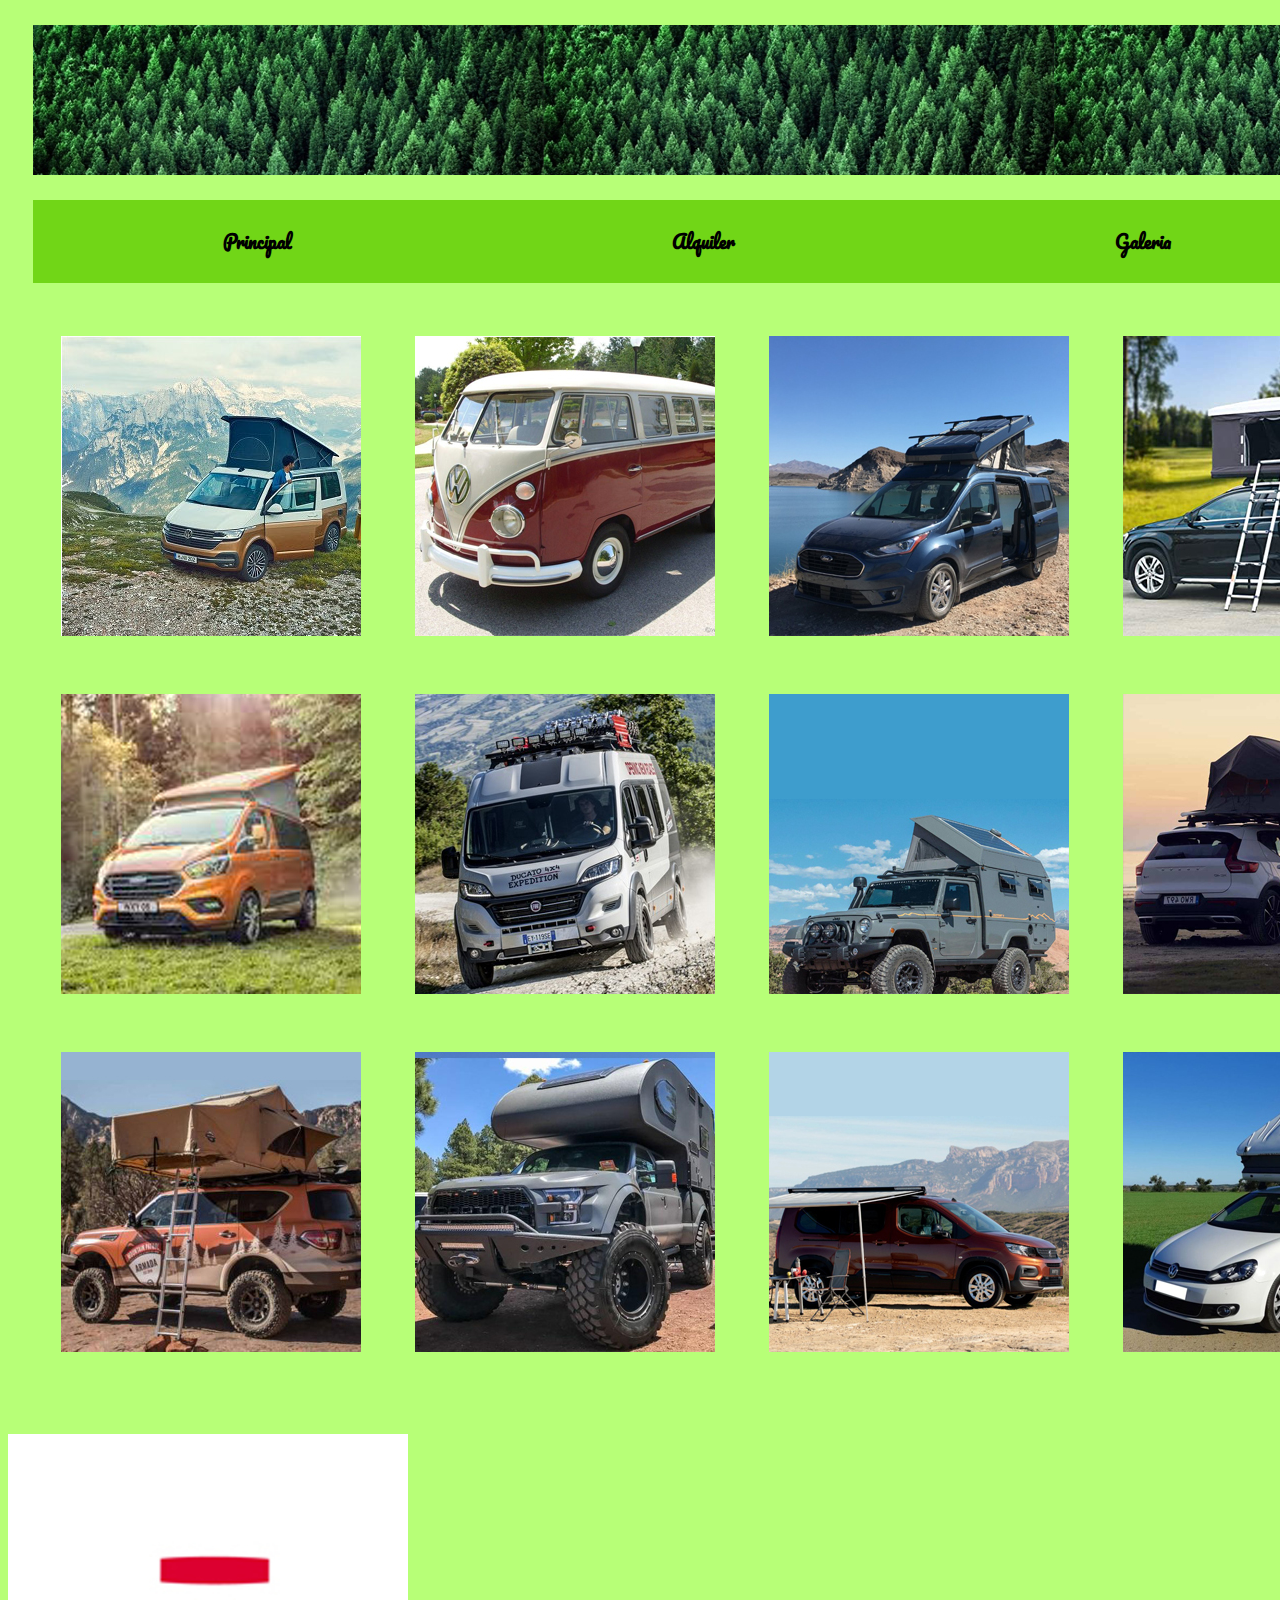
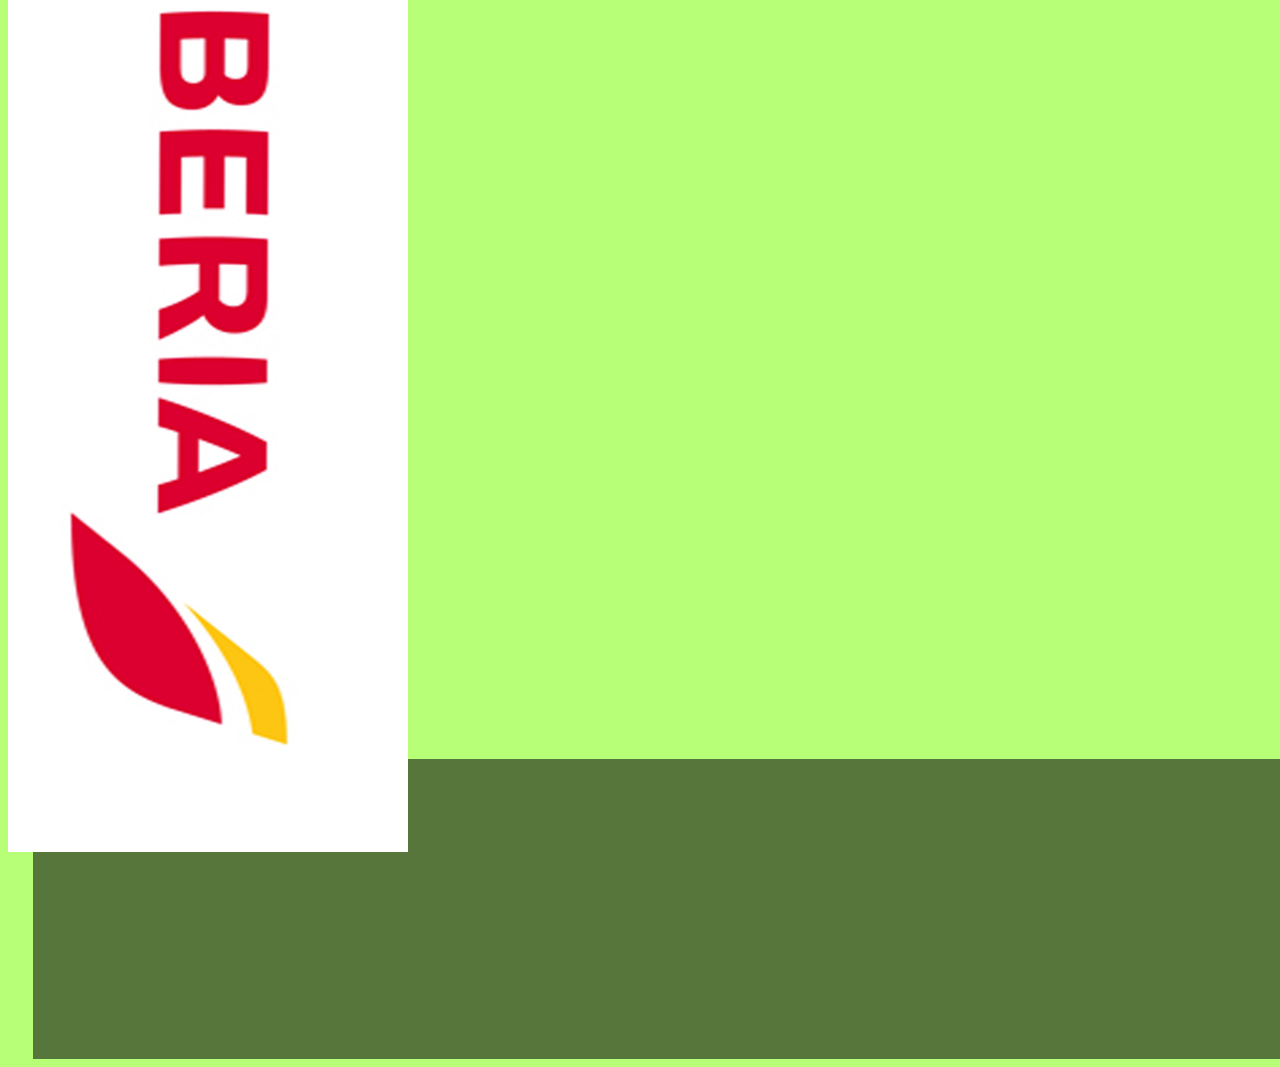
==== index.html @ 9d679dbe "paginav1.3" ====
<!DOCTYPE html>
<html lang="es" dir="ltr">
  <head>
    <meta charset="utf-8">
    <link rel="stylesheet" href="css/master.css">
    <title>index</title>
    <script type="text/javascript" src="js/publicidad.js"></script>
  </head>
  <body id="cuerpo" onload="publicidad()">
    <div id="banner">
      <img src="imagenes/banner.jpg" alt="Banner" height="150px" width="1850px">
    </div>
    <div id="menu">
      <ul>
        <li><div id="principal">
          <a href="index.html"><h1>Principal</h1></a>
        </div><li>
        <li><div id="alquileres">
          <a href="alquileres.html"><h1>Alquiler</h1></a>
        </div><li>
        <li><div id="galeria">
          <a href="galeria.html"><h1>Galeria</h1></a>
        </div><li>
        <li><div id="contactanos">
          <a href="index.html"><h1>Contacto</h1></a>
        </div><li>
      </ul>
    </div>
    <div id="area_productos">
      <table>
        <tr>
          <td><a href="html/california.html">
            <img src="imagenes/california.jpg" class="producto" width="300px" height="300px">
          </a></td>
          </a><td><a href="html/clasic.html">
            <img src="imagenes/clasic.jpg" class="producto" width="300px" height="300px"></td>
          </a><td><a href="html/connect.html">
            <img src="imagenes/connect.jpg" class="producto" width="300px" height="300px"></td>
          </a><td><a href="html/mercedes.html">
              <img src="imagenes/mercedes.jpg" class="producto" width="300px" height="300px">
            </a></td>
        </tr>
        <tr>
          <td><a href="html/custon.html">
            <img src="imagenes/custom.jpg" class="producto" width="300px" height="300px"></td>
          </a><td><a href="html/ducato.html">
            <img src="imagenes/ducato.jpg" class="producto" width="300px" height="300px"></td>
          </a><td><a href="html/jeep.html">
            <img src="imagenes/jeep.jpg" class="producto" width="300px" height="300px"></td>
          </a><td><a href="html/suv.html">
            <img src="imagenes/suv.jpg" class="producto" width="300px" height="300px">
          </a></td>
        </tr>
        <tr>
          <td><a href="html/patrol.html">
            <img src="imagenes/patrol.jpg" class="producto" width="300px" height="300px"></td>
          </a><td><a href="html/reptor.html">
            <img src="imagenes/raptor.jpg" class="producto" width="300px" height="300px"></td>
          </a><td><a href="html/rifter.html">
            <img src="imagenes/rifter.jpg" class="producto" width="300px" height="300px"></td>
          </a><td><a href="html/golf.html">
            <img src="imagenes/golf.jpg" class="producto" width="300px" height="300px">
          </a></td>
        </tr>
      </table>
    </div>
    <div id="publicidad">
      <img id="publicidad_img"  width="400" height="1018px">
    </div>
    <div id="pie">
      <p></p>
    </div>
  </body>
</html>
---- css/master.css ----
@import url(http://fonts.googleapis.com/css?family=Pacifico);
ul {
  list-style-type: none;
  margin: 0;
  padding: 0;
  overflow: hidden;
  background-color: #71D617;
}

li {
  float: left;
}

li a {
  display: block;
  color: black;
  text-align: center;
  padding: 14px 190px;
  text-decoration: none;
}
li a:hover {
  background-color: #57763B;
}
#cuerpo {
  background: #B7FF77;
}
#banner{
  background-color: grey;
  width: 1850px;
  height: 150px;
  margin: 25px;
}
#menu{
  margin: 25px;
  width: 1850px;
}
#area_productos{
  margin: 25px;
  margin-top: 0px;
  float: left;
}
#pie{
  height: 300px;
  width: 1850px;
  background: #57763B;
  margin-bottom:0px;
  margin-top:25px;
  clear: both;
  margin-left: 25px;
}
#publicidad{
  float: left;
  left: 25px;
  width: 200px;
  height: 900px;
  margin-bottom:25px;
  margin-top: 25px;
  margin-right:25px;
}
p {
  font-family: 'Comfortaa';
  font-size: 11px;
}
h1 {
  font-family: 'Pacifico';
  font-size: 18px;
}
.producto {
  margin: 25px;
}
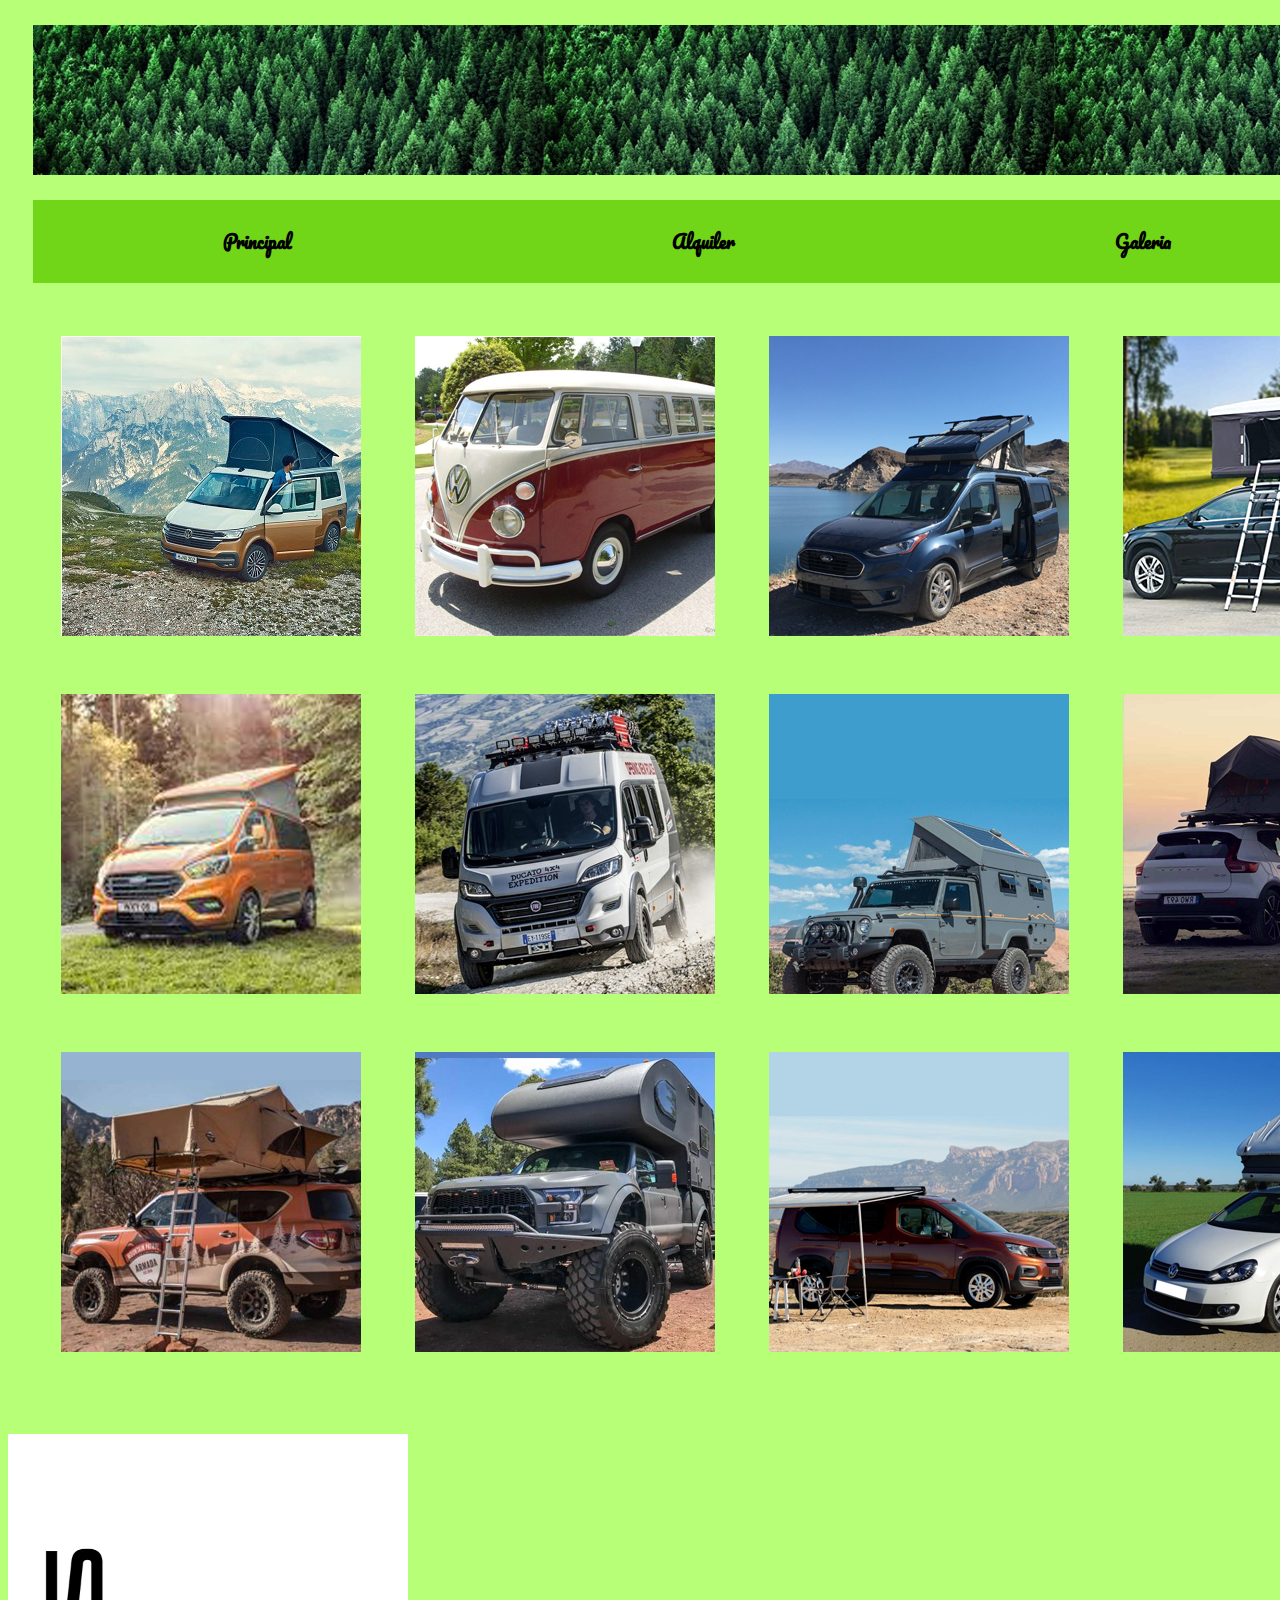
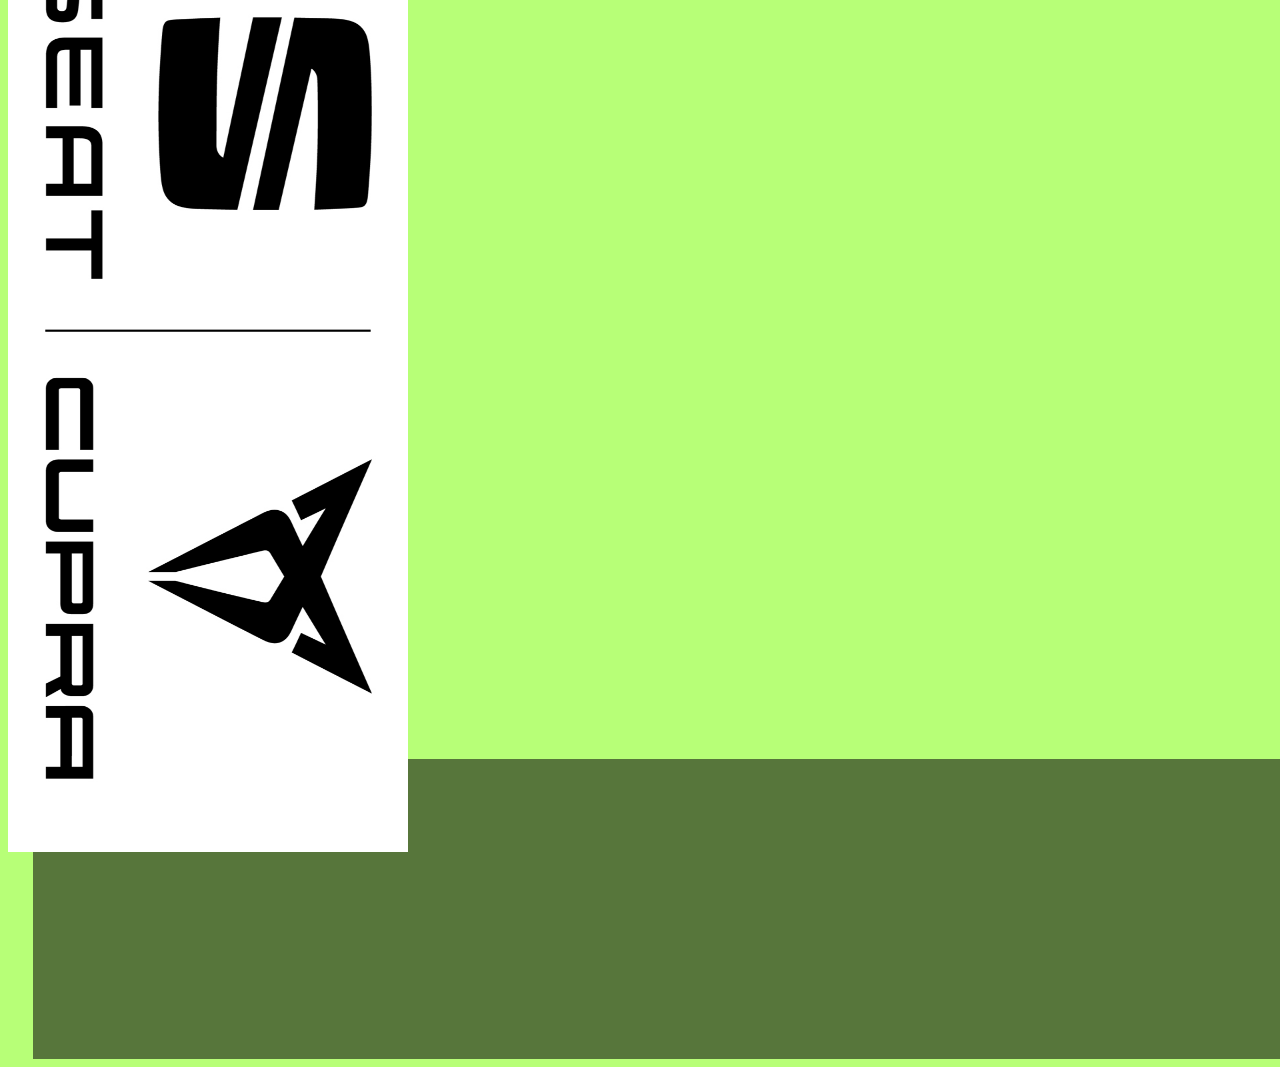
==== commit b190b2a1: "actualizacion" ====
--- a/index.html
+++ b/index.html
@@ -14,16 +14,16 @@
       <ul>
         <li><div id="principal">
           <a href="index.html"><h1>Principal</h1></a>
-        </div><li>
+        </div></li>
         <li><div id="alquileres">
           <a href="alquileres.html"><h1>Alquiler</h1></a>
-        </div><li>
+        </div></li>
         <li><div id="galeria">
           <a href="galeria.html"><h1>Galeria</h1></a>
-        </div><li>
+        </div></li>
         <li><div id="contactanos">
           <a href="index.html"><h1>Contacto</h1></a>
-        </div><li>
+        </div></li>
       </ul>
     </div>
     <div id="area_productos">
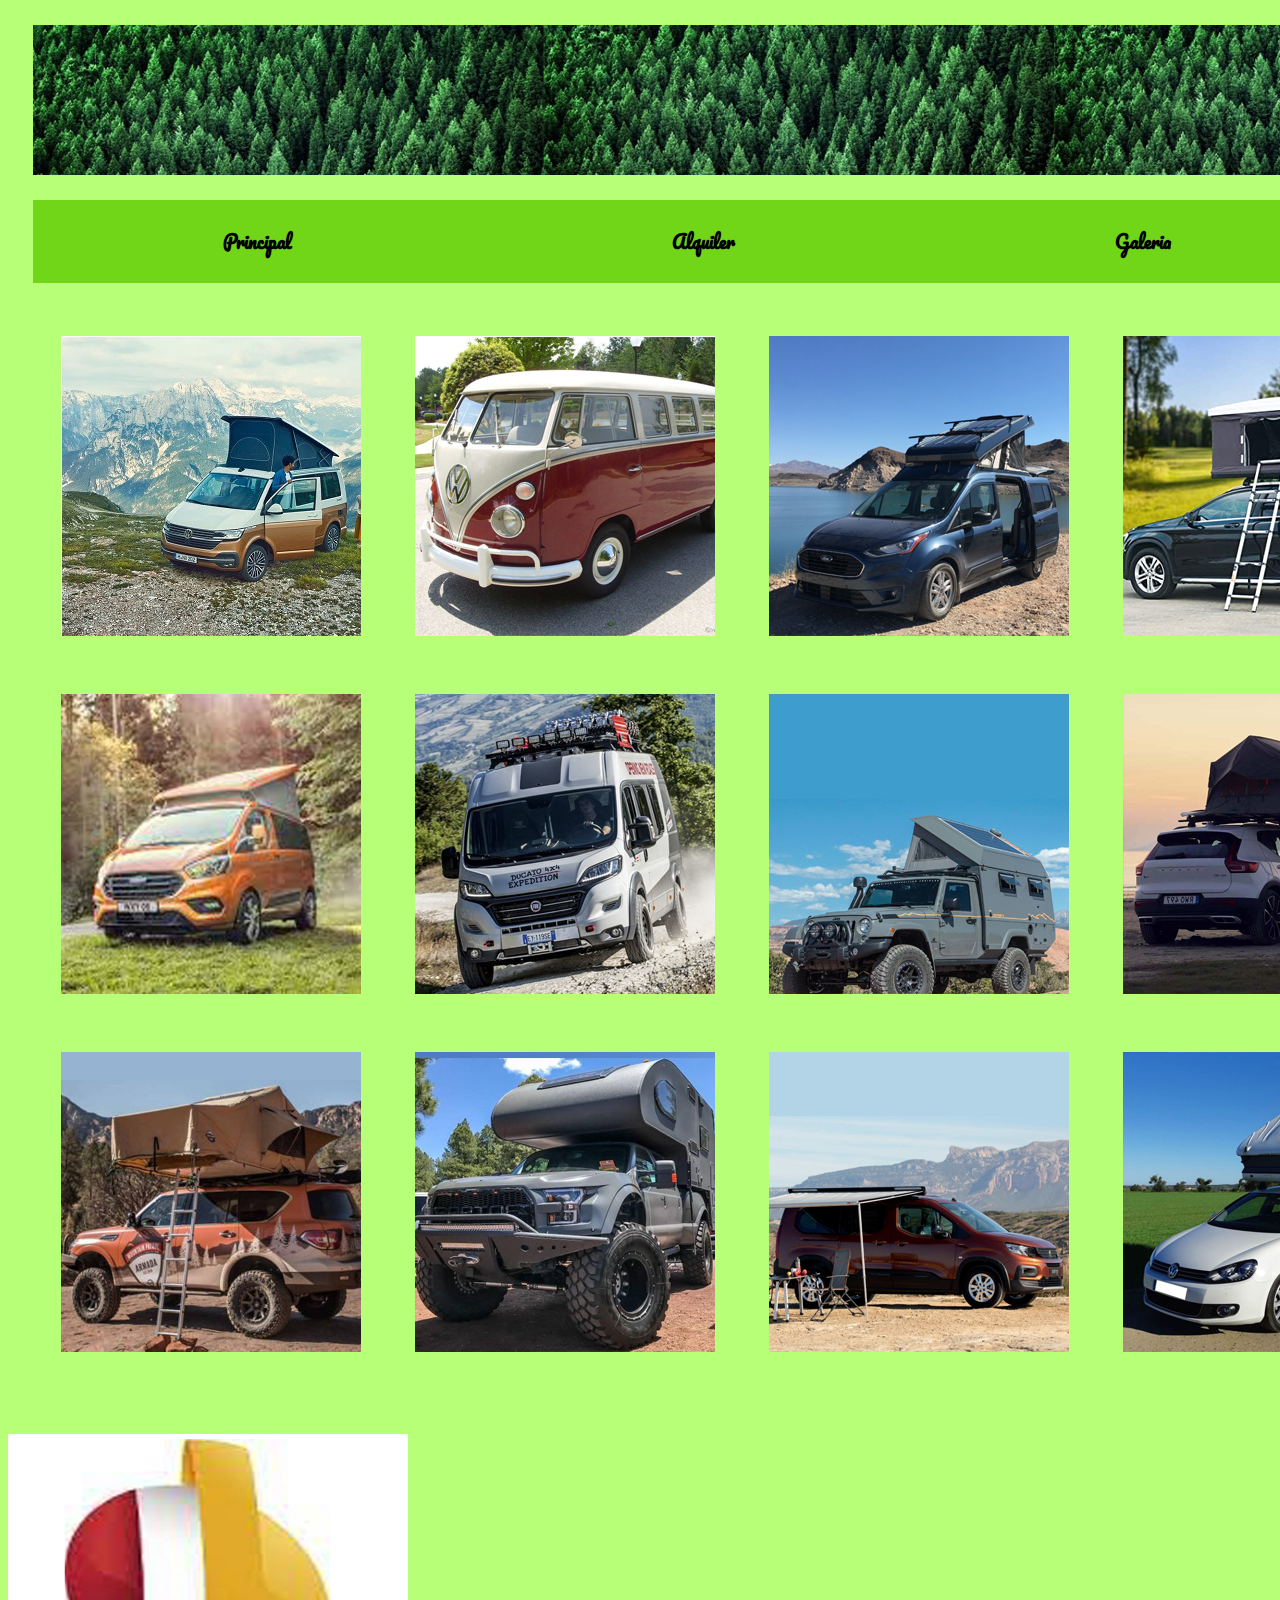
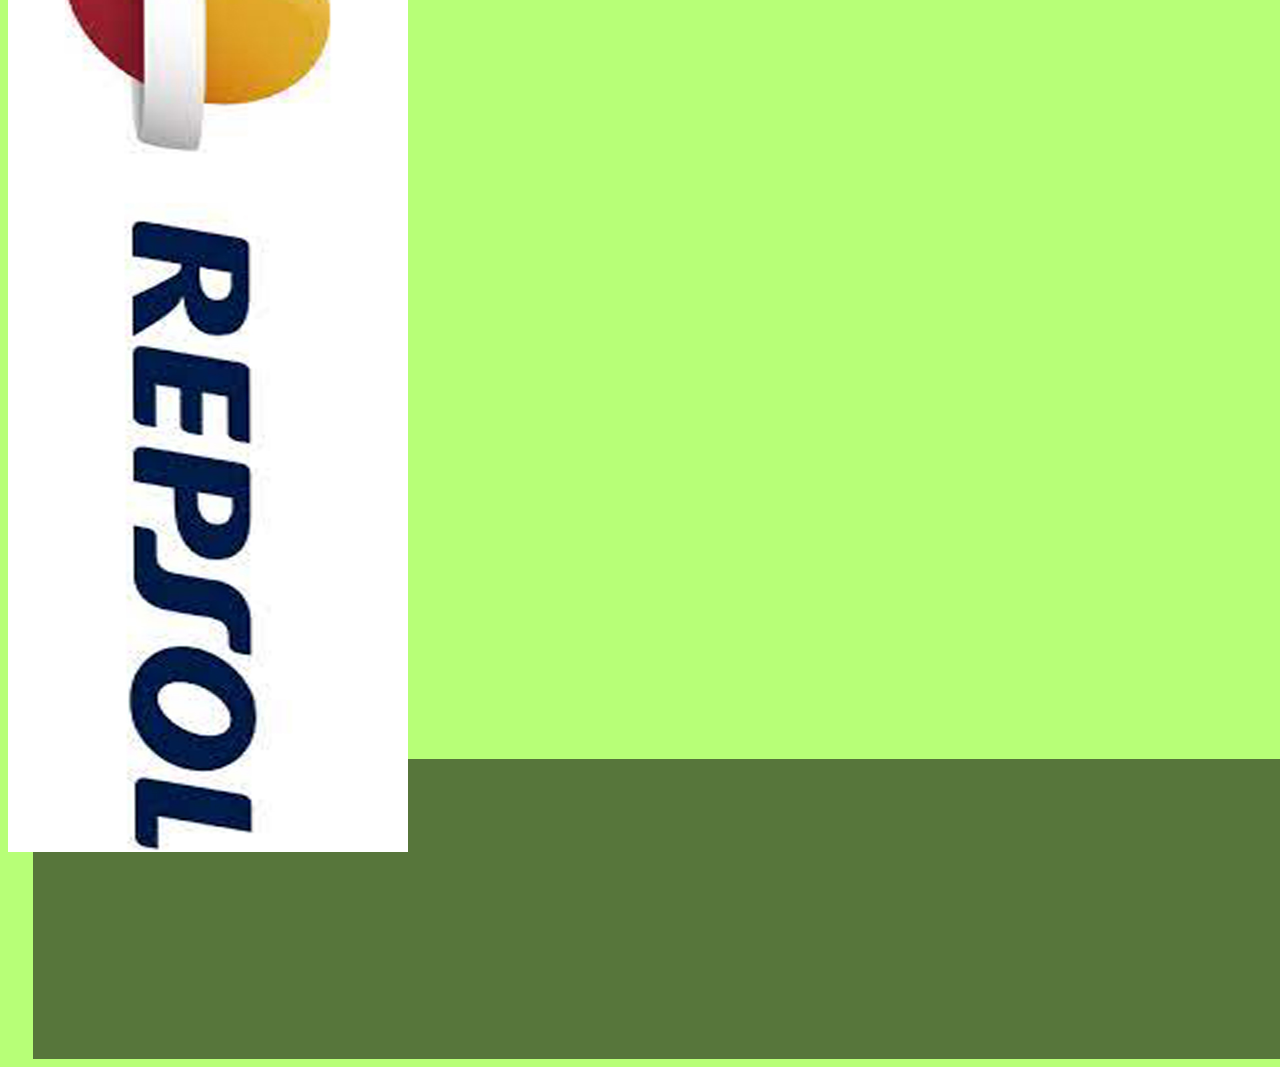
==== commit b96d797e: "tonterias" ====
--- a/index.html
+++ b/index.html
@@ -16,12 +16,12 @@
           <a href="index.html"><h1>Principal</h1></a>
         </div></li>
         <li><div id="alquileres">
-          <a href="alquileres.html"><h1>Alquiler</h1></a>
+          <a href="html/alquileres.html"><h1>Alquiler</h1></a>
         </div></li>
-        <li><div id="galeria">
+        <li><div id="html/galeria">
           <a href="galeria.html"><h1>Galeria</h1></a>
         </div></li>
-        <li><div id="contactanos">
+        <li><div id="html/contactanos">
           <a href="index.html"><h1>Contacto</h1></a>
         </div></li>
       </ul>
@@ -68,7 +68,7 @@
       <img id="publicidad_img"  width="400" height="1018px">
     </div>
     <div id="pie">
-      <p></p>
+      <id ="mapa" iframe src="https://www.google.com/maps/embed?pb=!1m18!1m12!1m3!1d3046.6467301735684!2d-3.7198123846101523!3d40.216920579388805!2m3!1f0!2f0!3f0!3m2!1i1024!2i768!4f13.1!3m3!1m2!1s0xd421e3088706d2b%3A0x3606f991fbde2e1f!2sCa%C3%B1ada%20Real%20Galiana%2C%20Madrid!5e0!3m2!1ses!2ses!4v1634587384871!5m2!1ses!2ses" width="250" height="300" style="border:0;" allowfullscreen="" loading="lazy"></iframe>
     </div>
   </body>
 </html>
--- a/css/master.css
+++ b/css/master.css
@@ -68,3 +68,6 @@
 .producto {
   margin: 25px;
 }
+#mapa{
+  float: right;
+}
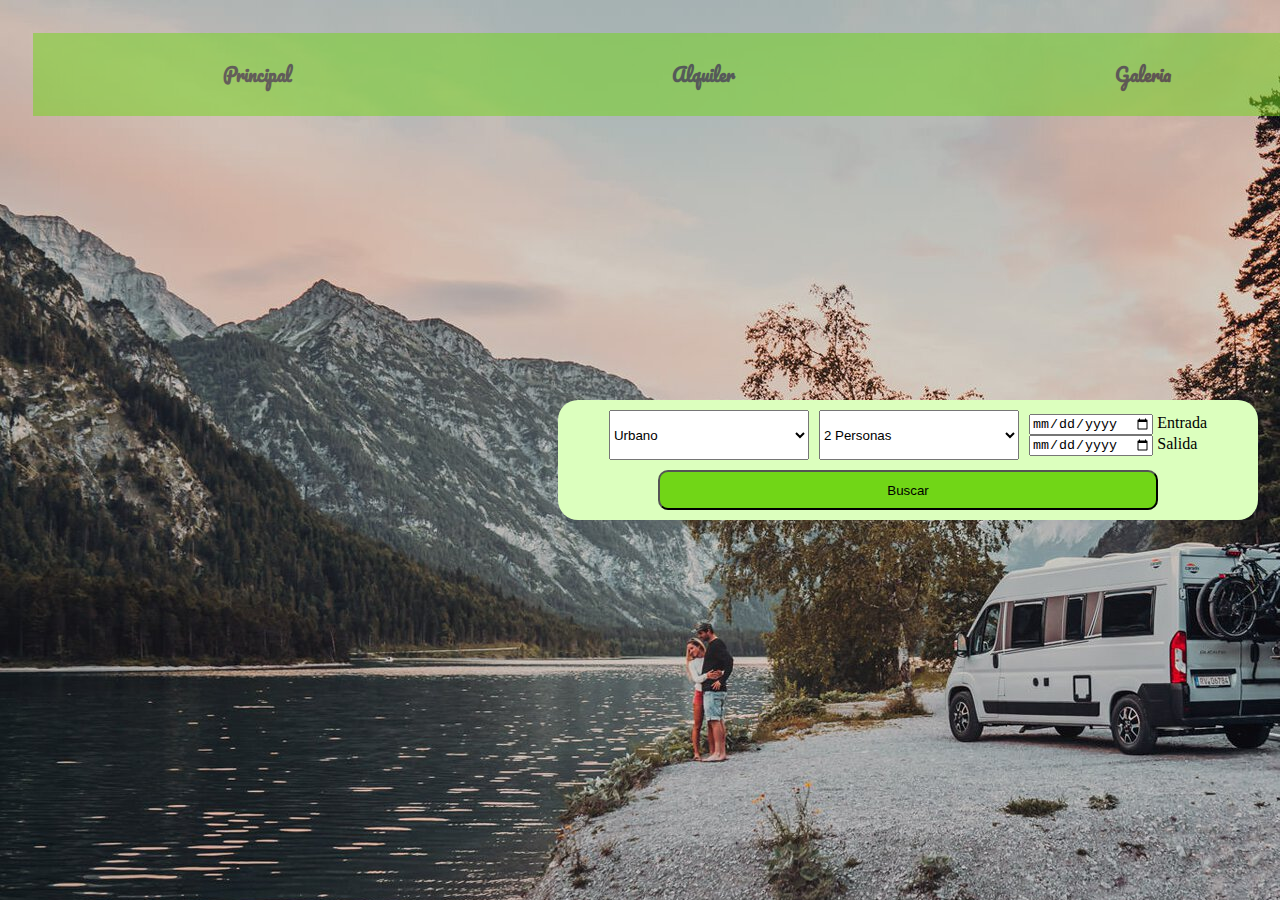
==== commit 9a8ebb50: "nuevas funcionalidades" ====
--- a/index.html
+++ b/index.html
@@ -3,13 +3,11 @@
   <head>
     <meta charset="utf-8">
     <link rel="stylesheet" href="css/master.css">
+    <link rel="stylesheet" href="css/index.css">
     <title>index</title>
     <script type="text/javascript" src="js/publicidad.js"></script>
   </head>
-  <body id="cuerpo" onload="publicidad()">
-    <div id="banner">
-      <img src="imagenes/banner.jpg" alt="Banner" height="150px" width="1850px">
-    </div>
+  <body id="cuerpo">
     <div id="menu">
       <ul>
         <li><div id="principal">
@@ -26,49 +24,26 @@
         </div></li>
       </ul>
     </div>
-    <div id="area_productos">
-      <table>
-        <tr>
-          <td><a href="html/california.html">
-            <img src="imagenes/california.jpg" class="producto" width="300px" height="300px">
-          </a></td>
-          </a><td><a href="html/clasic.html">
-            <img src="imagenes/clasic.jpg" class="producto" width="300px" height="300px"></td>
-          </a><td><a href="html/connect.html">
-            <img src="imagenes/connect.jpg" class="producto" width="300px" height="300px"></td>
-          </a><td><a href="html/mercedes.html">
-              <img src="imagenes/mercedes.jpg" class="producto" width="300px" height="300px">
-            </a></td>
-        </tr>
-        <tr>
-          <td><a href="html/custon.html">
-            <img src="imagenes/custom.jpg" class="producto" width="300px" height="300px"></td>
-          </a><td><a href="html/ducato.html">
-            <img src="imagenes/ducato.jpg" class="producto" width="300px" height="300px"></td>
-          </a><td><a href="html/jeep.html">
-            <img src="imagenes/jeep.jpg" class="producto" width="300px" height="300px"></td>
-          </a><td><a href="html/suv.html">
-            <img src="imagenes/suv.jpg" class="producto" width="300px" height="300px">
-          </a></td>
-        </tr>
-        <tr>
-          <td><a href="html/patrol.html">
-            <img src="imagenes/patrol.jpg" class="producto" width="300px" height="300px"></td>
-          </a><td><a href="html/reptor.html">
-            <img src="imagenes/raptor.jpg" class="producto" width="300px" height="300px"></td>
-          </a><td><a href="html/rifter.html">
-            <img src="imagenes/rifter.jpg" class="producto" width="300px" height="300px"></td>
-          </a><td><a href="html/golf.html">
-            <img src="imagenes/golf.jpg" class="producto" width="300px" height="300px">
-          </a></td>
-        </tr>
-      </table>
-    </div>
-    <div id="publicidad">
-      <img id="publicidad_img"  width="400" height="1018px">
-    </div>
-    <div id="pie">
-      <id ="mapa" iframe src="https://www.google.com/maps/embed?pb=!1m18!1m12!1m3!1d3046.6467301735684!2d-3.7198123846101523!3d40.216920579388805!2m3!1f0!2f0!3f0!3m2!1i1024!2i768!4f13.1!3m3!1m2!1s0xd421e3088706d2b%3A0x3606f991fbde2e1f!2sCa%C3%B1ada%20Real%20Galiana%2C%20Madrid!5e0!3m2!1ses!2ses!4v1634587384871!5m2!1ses!2ses" width="250" height="300" style="border:0;" allowfullscreen="" loading="lazy"></iframe>
+    <div id="cuerposelector">
+      <div id="selector">
+        <form id="formulario">
+          <select name="tipo" id="tipocamper">
+             <option value="urbano">Urbano</option>
+             <option value="mixto">Mixto</option>
+             <option value="offroad">Offroad</option>
+          </select>
+          <select name="tipo" id="personas">
+             <option value="2p">2 Personas</option>
+             <option value="3p">3 Personas</option>
+             <option value="4p">4 Personas</option>
+          </select>
+          <div id="fecha">
+            <input type="date" id="inicio" name="Inicio"><label> Entrada</label><br>
+            <input type="date" id="fin" name="Final"><label> Salida</label>
+          </div>
+          <input id="buscar" type="submit" value="Buscar">
+        </form>
+      </div>
     </div>
   </body>
 </html>
--- a/css/master.css
+++ b/css/master.css
@@ -1,43 +1,36 @@
 @import url(http://fonts.googleapis.com/css?family=Pacifico);
-ul {
-  list-style-type: none;
-  margin: 0;
-  padding: 0;
-  overflow: hidden;
-  background-color: #71D617;
-}
-
-li {
-  float: left;
-}
-
-li a {
-  display: block;
-  color: black;
-  text-align: center;
-  padding: 14px 190px;
-  text-decoration: none;
-}
-li a:hover {
-  background-color: #57763B;
-}
+@import url('https://fonts.googleapis.com/css2?family=Comfortaa&display=swap');
 #cuerpo {
-  background: #B7FF77;
-}
-#banner{
-  background-color: grey;
-  width: 1850px;
-  height: 150px;
-  margin: 25px;
-}
-#menu{
-  margin: 25px;
-  width: 1850px;
+  background-image: url("../imagenes/fondoselector.jpg");
 }
 #area_productos{
-  margin: 25px;
-  margin-top: 0px;
   float: left;
+  width: 1200px;
+  margin-left: 20px;
+  margin-right: 20px;
+}
+.vermas{
+  opacity: 100%;
+  position:absolute;
+  height: 300px;
+  width: 300px;
+}
+.vermas h1{
+  opacity: 0%;
+}
+.vermas:hover h1 {
+  font-size: 40px;
+  position:absolute;
+  color: black;
+  left: 95px;
+  top: 95px;
+  opacity: 50%;
+}
+.vermas:hover{
+  position:absolute;
+  opacity: 50%;
+  float: left;
+  background-color: white;
 }
 #pie{
   height: 300px;
@@ -46,28 +39,40 @@
   margin-bottom:0px;
   margin-top:25px;
   clear: both;
-  margin-left: 25px;
+  margin-left: 0px;
 }
 #publicidad{
   float: left;
-  left: 25px;
-  width: 200px;
-  height: 900px;
+  width: 400px;
+  height: 500px;
   margin-bottom:25px;
-  margin-top: 25px;
+  margin-left: 85px;
   margin-right:25px;
 }
 p {
   font-family: 'Comfortaa';
-  font-size: 11px;
+  font-size: 31px;
 }
 h1 {
   font-family: 'Pacifico';
   font-size: 18px;
 }
-.producto {
-  margin: 25px;
+h2 {
+  font-family: 'Pacifico';
+  font-size: 48px;
+}
+#producto{
+  width: 1200px;
+  margin-left: 25px;
+}
+#descripcion_producto{
+  margin-top: -50px;
+  width: 650px;
+  float: right;
 }
 #mapa{
   float: right;
 }
+#info{
+  float:left;
+}
--- a/css/index.css
+++ b/css/index.css
@@ -0,0 +1,74 @@
+ul {
+  opacity: 50%;
+  list-style-type: none;
+  margin: 0;
+  padding: 0;
+  overflow: hidden;
+  background-color: #71D617;
+}
+
+li {
+  float: left;
+}
+li a {
+  display: block;
+  color: black;
+  text-align: center;
+  padding: 14px 190px;
+  text-decoration: none;
+}
+li a:hover {
+  background-color: #57763B;
+}
+body {
+  background-image: url("../imagenes/fondoselector.jpg");
+}
+#menu{
+  float: left;
+  margin: 25px;
+  width: 1850px;
+}
+
+#selector{
+  background-color: #DCFFBE;
+  height: 120px;
+  width: 700px;
+  margin-left: 550px;
+  border-radius: 20px;
+  position:absolute;
+  top: 400px;
+}
+select{
+  width: 200px;
+  height: 50px
+}
+option{
+  width: 200px;
+  height: 50px
+}
+#personas{
+  float: left;
+  margin:10px;
+}
+#tipocamper{
+  float: left;
+}
+#fecha{
+  float: left;
+}
+#buscar{
+  position:absolute;
+  left: 100px;
+  top: 70px;
+  background-color:#71D617;
+  border-radius: 10px;
+  width: 500px;
+  height: 40px;
+}
+#formulario{
+  display: flex;
+  flex-direction: row;
+  justify-content: center;
+  align-items: center;
+
+}
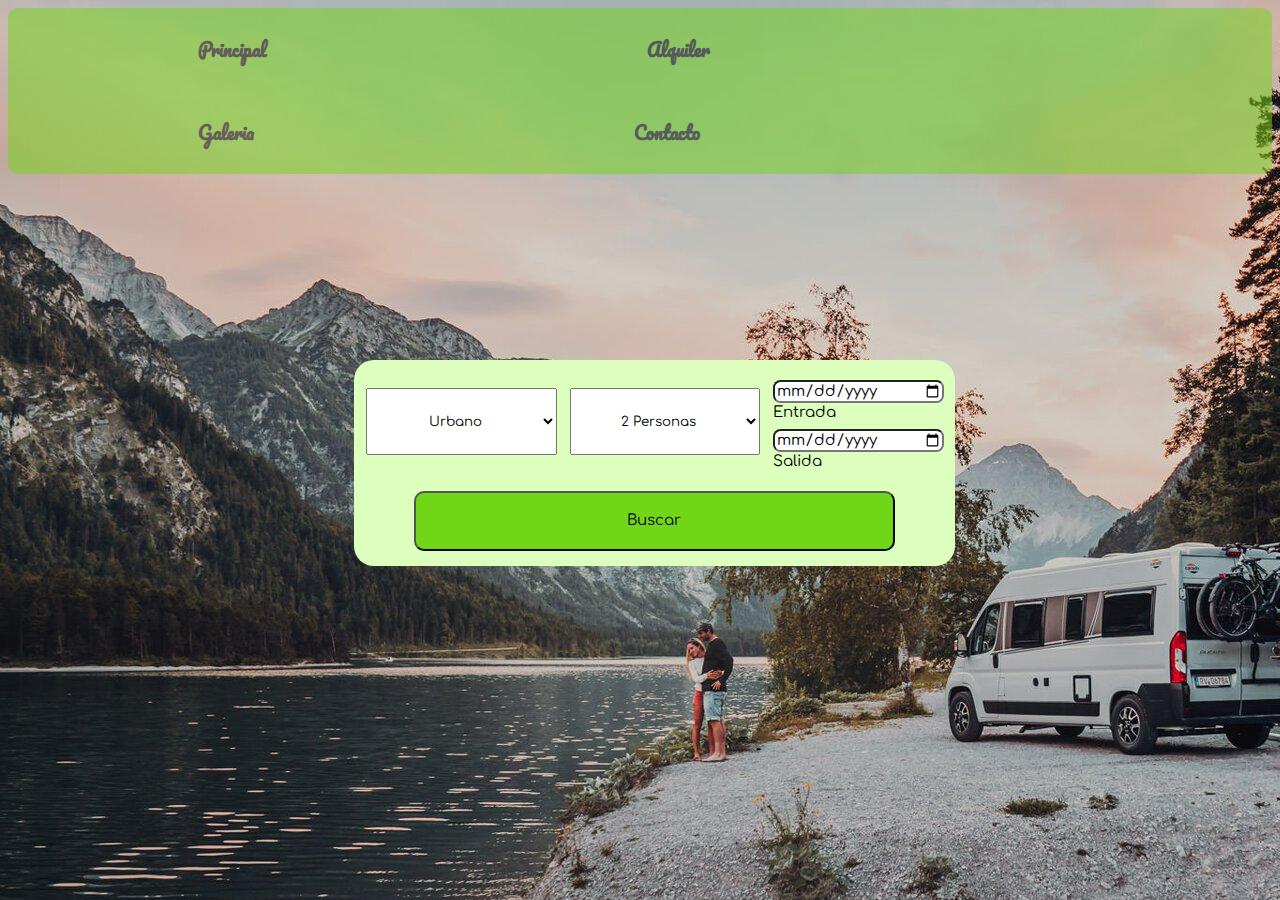
==== commit 4e674015: "310122" ====
--- a/index.html
+++ b/index.html
@@ -4,7 +4,9 @@
     <meta charset="utf-8">
     <link rel="stylesheet" href="css/master.css">
     <link rel="stylesheet" href="css/index.css">
-    <title>index</title>
+    <link rel="stylesheet" media="only screen and (min-width:50px) and (max-width:800px)" href="css/indexMovil.css">
+    <title>AlquilaCamper</title>
+    <link rel="icon" type="image/x-icon" href="imagenes/favicon.gif">
     <script type="text/javascript" src="js/publicidad.js"></script>
   </head>
   <body id="cuerpo">
@@ -16,11 +18,11 @@
         <li><div id="alquileres">
           <a href="html/alquileres.html"><h1>Alquiler</h1></a>
         </div></li>
-        <li><div id="html/galeria">
-          <a href="galeria.html"><h1>Galeria</h1></a>
+        <li><div id="galeria">
+          <a href="html/galeria.html"><h1>Galeria</h1></a>
         </div></li>
-        <li><div id="html/contactanos">
-          <a href="index.html"><h1>Contacto</h1></a>
+        <li><div id="contactanos">
+          <a href="html/conocenos.html"><h1>Contacto</h1></a>
         </div></li>
       </ul>
     </div>
@@ -41,7 +43,7 @@
             <input type="date" id="inicio" name="Inicio"><label> Entrada</label><br>
             <input type="date" id="fin" name="Final"><label> Salida</label>
           </div>
-          <input id="buscar" type="submit" value="Buscar">
+          <input id="busca" type="submit" value="Buscar">
         </form>
       </div>
     </div>
--- a/css/master.css
+++ b/css/master.css
@@ -1,14 +1,41 @@
-@import url(http://fonts.googleapis.com/css?family=Pacifico);
+@import url('http://fonts.googleapis.com/css?family=Pacifico');
 @import url('https://fonts.googleapis.com/css2?family=Comfortaa&display=swap');
-#cuerpo {
-  background-image: url("../imagenes/fondoselector.jpg");
+#cuerpo2 {
+  background-color: #B7FF77;
+}
+/*Aqui estan los divs que tienen en su interior las areas donde estan los
+alquileres(la tabla) y donde estan los productos (los diferentes productos)*/
+#area_sub{
+  float: left;
+  width: 1175px;
+  height: 950px;
+  margin-left: 20px;
+  margin-right: 50px;
 }
 #area_productos{
   float: left;
   width: 1200px;
   margin-left: 20px;
   margin-right: 20px;
+  height: 950px;
 }
+  /*La tabla que tienen los productos*/
+  #tableta tr:nth-child(even) {
+    background-color: #71D617;
+  }
+  #tableta{
+    border-collapse: collapse;
+    border:1px solid black;
+  }
+  #tableta th{
+    background: #57763B;
+    padding: 10px;
+  }
+  #tableta td{
+    padding: 15px;
+  }
+
+/*Aqui esta todo lo relacionado con alquileres para que se cambie a ver mas*/
 .vermas{
   opacity: 100%;
   position:absolute;
@@ -32,15 +59,36 @@
   float: left;
   background-color: white;
 }
+/*Todo lo relacionado con el pie de pagina*/
+#mapa{
+  position: absolute;
+  float: left;
+  margin-left: 700px;
+  border-radius:10px;
+  height: 10em;
+}
+#contratos a{
+  display: block;
+}
+#contratos{
+  float: left;
+  margin-left: 25%;
+}
+#legal{
+  margin-left: 10%;
+  float: left;
+  margin-top: 2%;
+}
 #pie{
-  height: 300px;
-  width: 1850px;
+  position: relative;
+  bottom: 0%;
+  border-radius: 1em;
+  height: 10em;
+  width: 100%;
   background: #57763B;
-  margin-bottom:0px;
-  margin-top:25px;
   clear: both;
-  margin-left: 0px;
 }
+/* El css de la publicidad que esta en el js*/
 #publicidad{
   float: left;
   width: 400px;
@@ -49,9 +97,21 @@
   margin-left: 85px;
   margin-right:25px;
 }
+#publicidad2{
+  float: right;
+  width: 515px;
+  height: 500px;
+}
+/*estilos comunes a todas las paginas*/
+img {
+  border-radius: 10px;
+}
 p {
   font-family: 'Comfortaa';
-  font-size: 31px;
+  font-size: 20px;
+}
+a{
+  color: #C2C2C2;
 }
 h1 {
   font-family: 'Pacifico';
@@ -61,18 +121,55 @@
   font-family: 'Pacifico';
   font-size: 48px;
 }
-#producto{
-  width: 1200px;
-  margin-left: 25px;
+h3 {
+  margin-bottom: 5px;
+  font-family: 'Pacifico';
+  font-size: 28px;
 }
+/*Aqui tenemos todo lo relacionado con los productos finales*/
 #descripcion_producto{
   margin-top: -50px;
-  width: 650px;
+  width: 600px;
   float: right;
 }
-#mapa{
-  float: right;
+/*Aqui esta el tema de la galeria*/
+#Galeria{
+  margin-left: 25px;
+  width: 1850px;
 }
-#info{
-  float:left;
+/*aqui tenemos el css para conocenos.html*/
+#conocenos label{
+  display: block;
 }
+#conocenos input{
+  display: block;
+}
+#conocenos{
+  height: 750px;
+}
+label{
+  padding-bottom: 0.5em;
+  font-family: 'Comfortaa';
+  font-size: 15px;
+  margin-top: 0.5em;
+}
+fieldset{
+  justify-content: center;
+  align-items: center;
+  position: absolute;
+  margin-top: 200px;
+  width: 150px;
+  margin-left: 40%;
+  border-radius: 10px;
+  background-color: #B7FF77;
+}
+input{
+  font-family: 'Comfortaa';
+  font-size: 15px;
+  border-radius: 0.5em;
+  width: 98%;
+  margin-top: 0.5em;
+}
+#enviar{
+  background-color:#71D617;
+}
--- a/css/index.css
+++ b/css/index.css
@@ -1,4 +1,9 @@
+/* En este css esta metido todo lo relacionado con el index y los dos menus que tienen transparencia*/
+/* Aqui estan los dos menus de index.html y de conocenos.html*/
+@import url('http://fonts.googleapis.com/css?family=Pacifico');
+@import url('https://fonts.googleapis.com/css2?family=Comfortaa&display=swap');
 ul {
+  border-radius: 10px;
   opacity: 50%;
   list-style-type: none;
   margin: 0;
@@ -20,50 +25,58 @@
 li a:hover {
   background-color: #57763B;
 }
+/* Aqui esta todo el css relacionado con el selector del index*/
 body {
   background-image: url("../imagenes/fondoselector.jpg");
+  background-repeat: no-repeat;
 }
 #menu{
   float: left;
-  margin: 25px;
-  width: 1850px;
+  margin: 0px;
+  width: 100%;
 }
 
 #selector{
   background-color: #DCFFBE;
-  height: 120px;
-  width: 700px;
-  margin-left: 550px;
+  height: 20%;
+  width: 45%;
+  margin-left: 27%;
   border-radius: 20px;
   position:absolute;
-  top: 400px;
+  top: 40%;
+  padding: 1%;
 }
 select{
-  width: 200px;
-  height: 50px
+  width: 18em;
+  height: 5em;
 }
 option{
-  width: 200px;
-  height: 50px
+  width: 20em;
+  height: 5em;
 }
 #personas{
   float: left;
-  margin:10px;
+  margin:1em;
+  font-family: 'Comfortaa';
+  text-align: center;
 }
 #tipocamper{
   float: left;
+  font-family: 'Comfortaa';
+  text-align: center;
 }
 #fecha{
   float: left;
+  font-family: 'Comfortaa';
 }
-#buscar{
+#busca{
   position:absolute;
-  left: 100px;
-  top: 70px;
+  left: 10%;
+  top:60%;
   background-color:#71D617;
   border-radius: 10px;
-  width: 500px;
-  height: 40px;
+  width: 80%;
+  height: 4em;
 }
 #formulario{
   display: flex;
--- a/css/indexMovil.css
+++ b/css/indexMovil.css
@@ -0,0 +1,71 @@
+/* En este css esta metido todo lo relacionado con el index y los dos menus que tienen transparencia*/
+/* Aqui estan los dos menus de index.html y de conocenos.html*/
+ul {
+  opacity: 50%;
+}
+
+li {
+  float: none;
+}
+li a {
+    padding: 1px 40%;
+}
+/* Aqui esta todo el css relacionado con el selector del index*/
+body {
+  width: 100%;
+  margin: 0px;
+}
+#menu{
+  margin: 1em;
+  width: 92%;
+}
+
+#selector{
+  height: 60%;
+  width: 80%;
+  margin-left: 10%;
+  border-radius: 20px;
+  top: 16em;
+}
+select{
+  width: 20em;
+  height: 5em;
+}
+option{
+  width: 2em;
+  height: 5em;
+}
+#personas{
+  float: inherit;
+  margin:10px;
+  margin-left: 2em;
+  margin-top: 1em;
+}
+#tipocamper{
+  float: inherit;
+  margin-left: 2em;
+  margin-top: 1em;
+}
+#fecha{
+  float: inherit;
+  margin-left: 4em;
+}
+#fecha input{
+  margin: 0.5em;
+  height: 5em;
+}
+#buscar{
+  position:none;
+  float: inherit;
+  left: 1em;
+  top: 82%;
+  width: 90%;
+  height: 4em;
+}
+#formulario{
+  display:inherit;
+  flex-direction:none;
+  justify-content: none;
+  align-items: none;
+
+}
